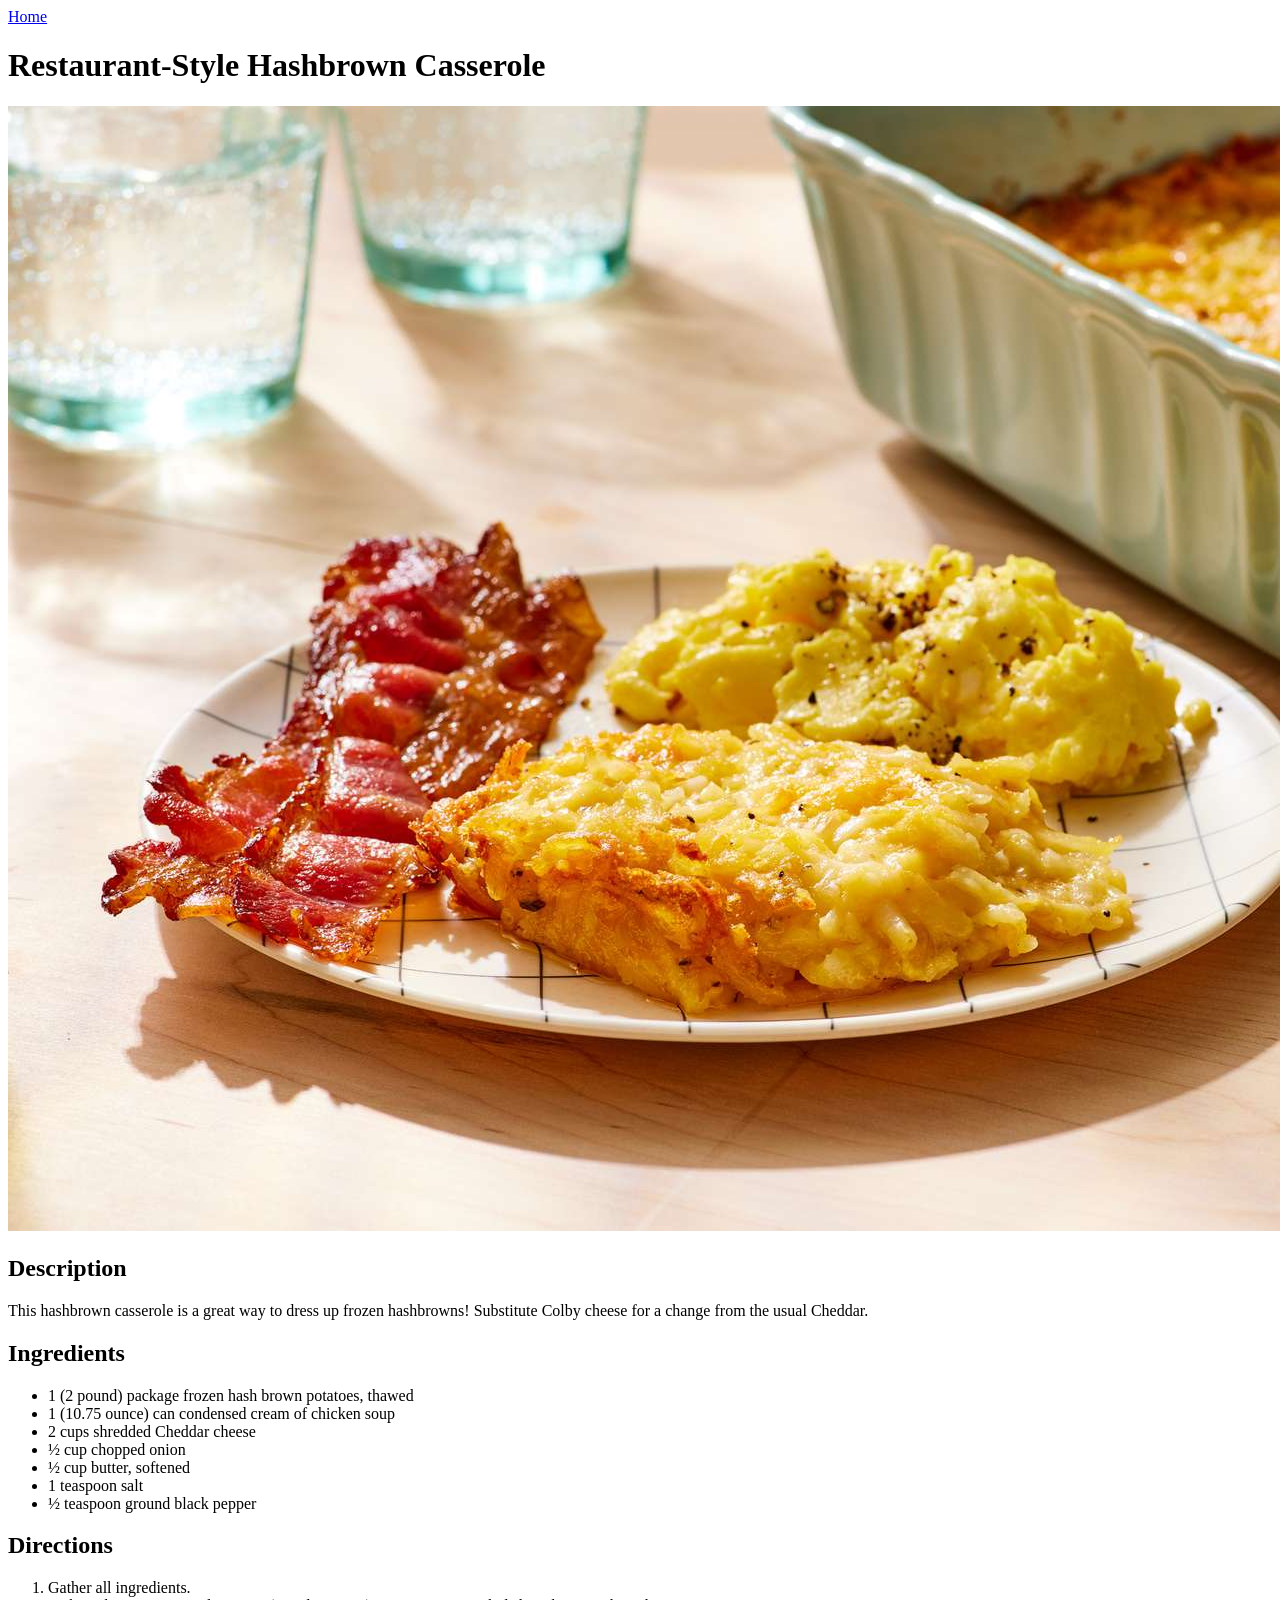
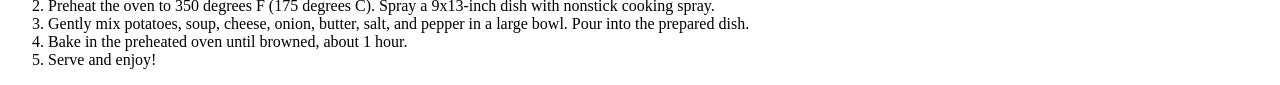
==== recipes/hashbrowns.html @ 75b8139a "Add two more pages and links to them in index.html" ====
<!doctype html>
<html lang="en">
  <head>
    <meta charset="UTF-8" />
    <meta name="viewport" content="width=device-width, initial-scale=1.0" />
    <title>Restaurant-Style Hashbrown Casserole</title>
  </head>
  <body>
    <a href="../index.html">Home</a>
    <h1>Restaurant-Style Hashbrown Casserole</h1>

    <img
      src="./images/AR-13755-restaurant-style-hashbrown-casserole-DDMFS-4x3.jpg"
      alt="Hashbrown Casserole with backon on a plate"
      width="1500"
      height="1125"
    />
    <h2>Description</h2>
    <p>
      This hashbrown casserole is a great way to dress up frozen hashbrowns!
      Substitute Colby cheese for a change from the usual Cheddar.
    </p>

    <h2>Ingredients</h2>
    <ul>
      <li>1 (2 pound) package frozen hash brown potatoes, thawed</li>
      <li>1 (10.75 ounce) can condensed cream of chicken soup</li>
      <li>2 cups shredded Cheddar cheese</li>
      <li>½ cup chopped onion</li>
      <li>½ cup butter, softened</li>
      <li>1 teaspoon salt</li>
      <li>½ teaspoon ground black pepper</li>
    </ul>
    <h2>Directions</h2>
    <ol>
      <li>Gather all ingredients.</li>
      <li>
        Preheat the oven to 350 degrees F (175 degrees C). Spray a 9x13-inch
        dish with nonstick cooking spray.
      </li>
      <li>
        Gently mix potatoes, soup, cheese, onion, butter, salt, and pepper in a
        large bowl. Pour into the prepared dish.
      </li>
      <li>Bake in the preheated oven until browned, about 1 hour.</li>
      <li>Serve and enjoy!</li>
    </ol>
  </body>
</html>
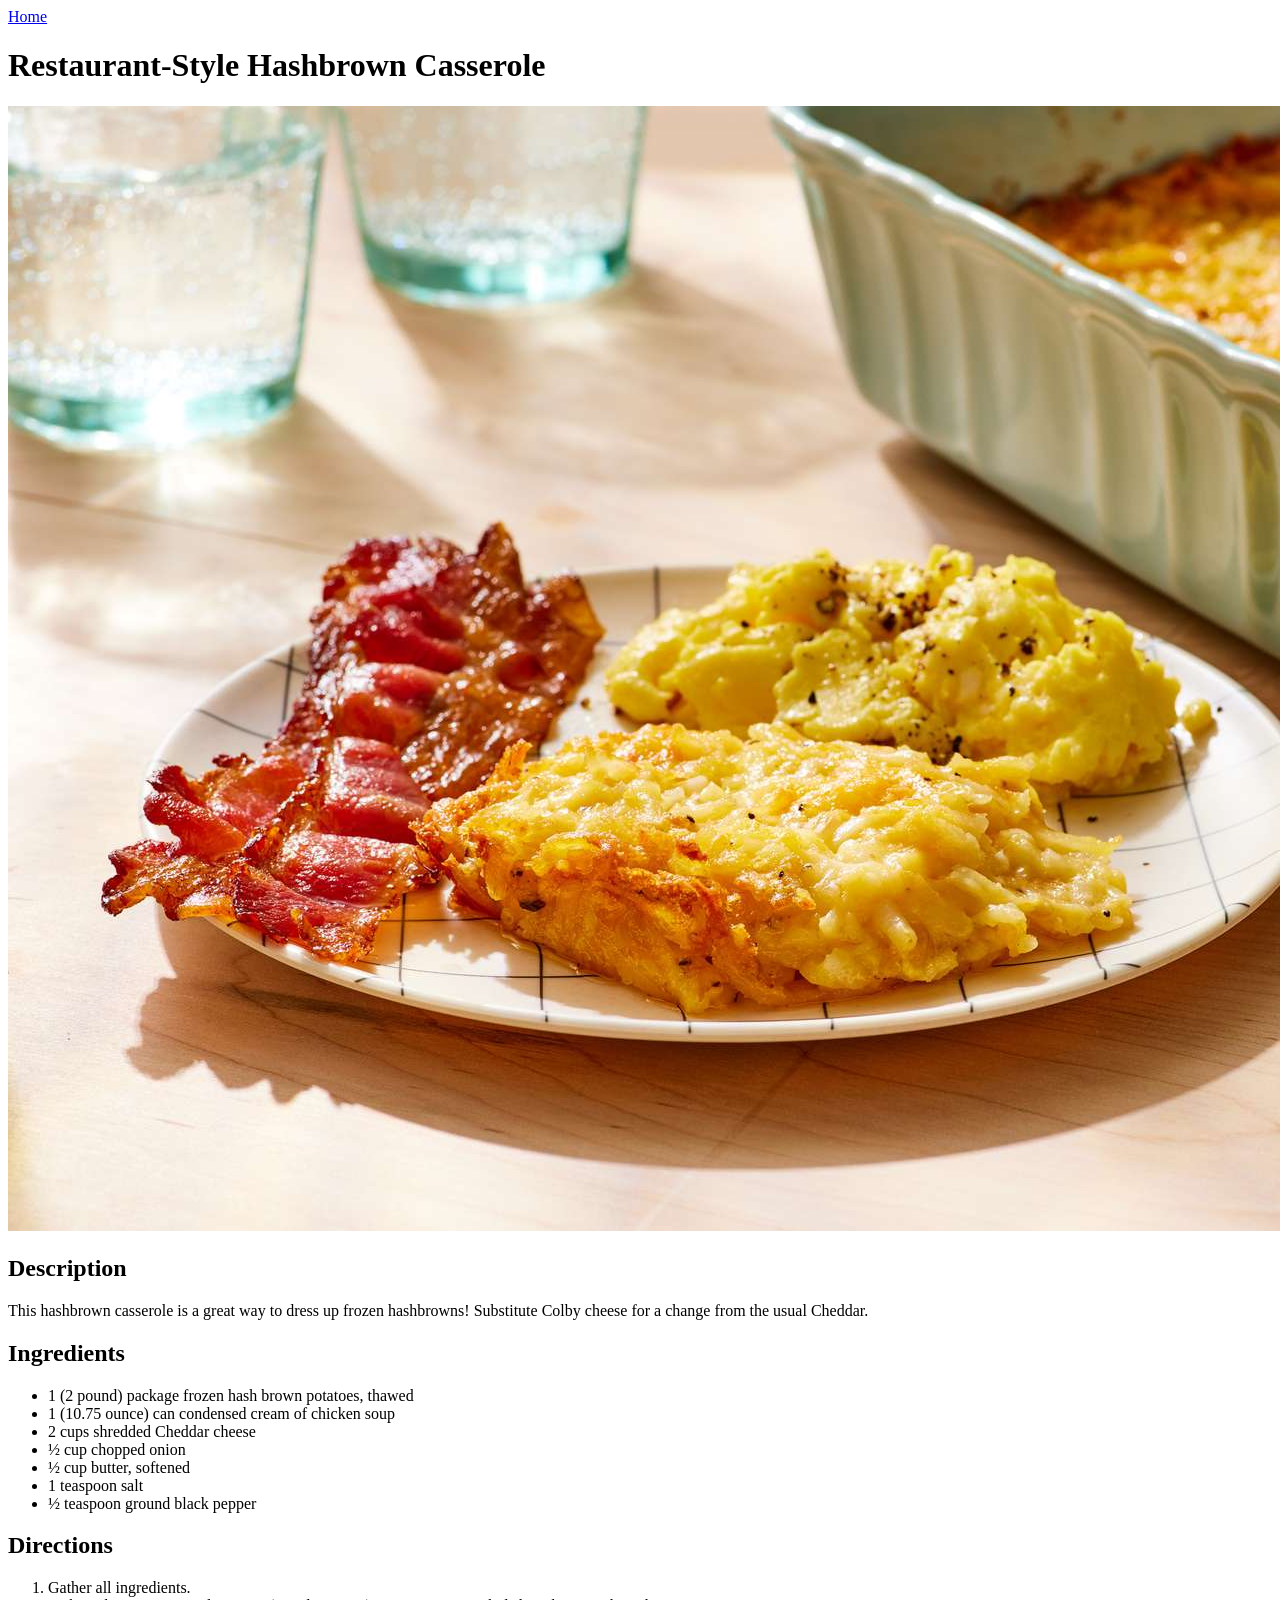
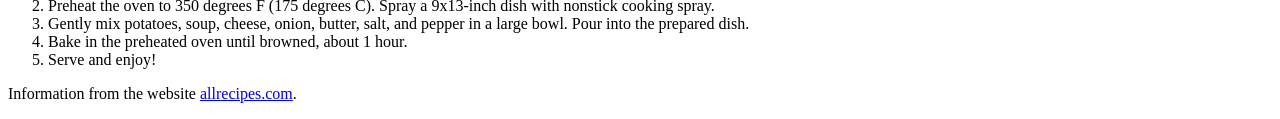
==== commit 568b8d80: "Add links to the original website with recipes" ====
--- a/recipes/hashbrowns.html
+++ b/recipes/hashbrowns.html
@@ -45,5 +45,12 @@
       <li>Bake in the preheated oven until browned, about 1 hour.</li>
       <li>Serve and enjoy!</li>
     </ol>
+    <p>
+      Information from the website
+      <a
+        href="https://www.allrecipes.com/recipe/13755/restaurant-style-hashbrown-casserole/"
+        >allrecipes.com</a
+      >.
+    </p>
   </body>
 </html>
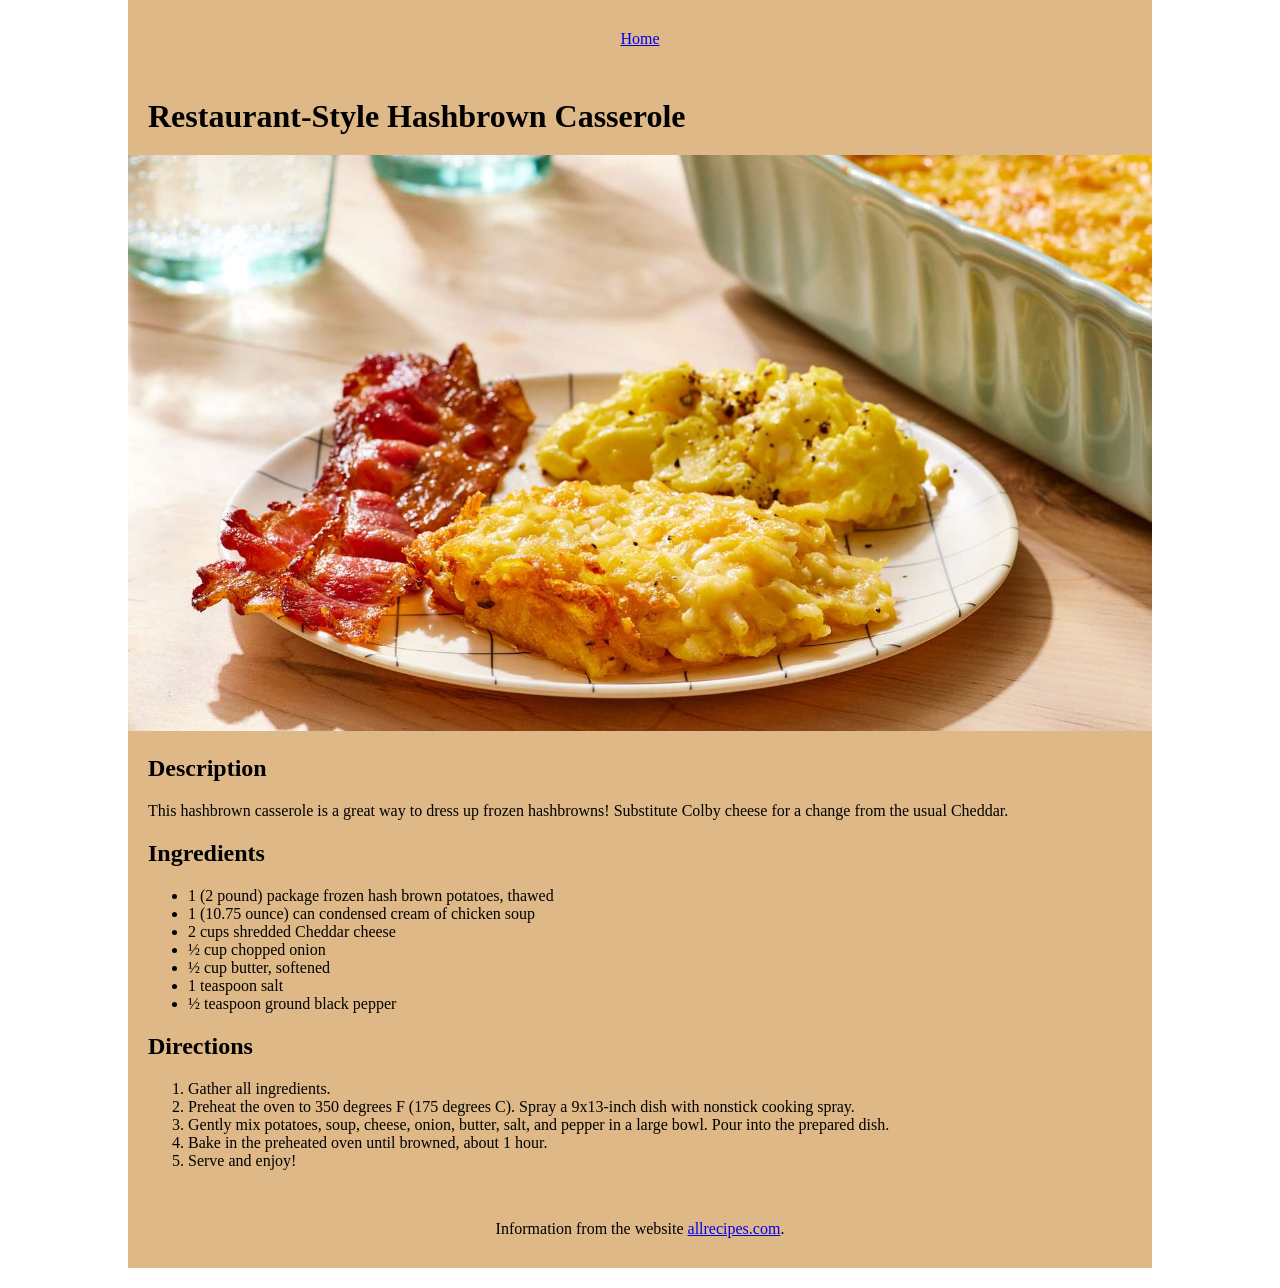
==== commit 55411e8d: "Add styling to all pages and .container as well" ====
--- a/recipes/hashbrowns.html
+++ b/recipes/hashbrowns.html
@@ -4,53 +4,58 @@
     <meta charset="UTF-8" />
     <meta name="viewport" content="width=device-width, initial-scale=1.0" />
     <title>Restaurant-Style Hashbrown Casserole</title>
+    <link rel="stylesheet" href="../style.css" />
   </head>
   <body>
-    <a href="../index.html">Home</a>
-    <h1>Restaurant-Style Hashbrown Casserole</h1>
+    <div class="container">
+      <nav><a href="../index.html">Home</a></nav>
 
-    <img
-      src="./images/AR-13755-restaurant-style-hashbrown-casserole-DDMFS-4x3.jpg"
-      alt="Hashbrown Casserole with backon on a plate"
-      width="1500"
-      height="1125"
-    />
-    <h2>Description</h2>
-    <p>
-      This hashbrown casserole is a great way to dress up frozen hashbrowns!
-      Substitute Colby cheese for a change from the usual Cheddar.
-    </p>
+      <h1>Restaurant-Style Hashbrown Casserole</h1>
 
-    <h2>Ingredients</h2>
-    <ul>
-      <li>1 (2 pound) package frozen hash brown potatoes, thawed</li>
-      <li>1 (10.75 ounce) can condensed cream of chicken soup</li>
-      <li>2 cups shredded Cheddar cheese</li>
-      <li>½ cup chopped onion</li>
-      <li>½ cup butter, softened</li>
-      <li>1 teaspoon salt</li>
-      <li>½ teaspoon ground black pepper</li>
-    </ul>
-    <h2>Directions</h2>
-    <ol>
-      <li>Gather all ingredients.</li>
-      <li>
-        Preheat the oven to 350 degrees F (175 degrees C). Spray a 9x13-inch
-        dish with nonstick cooking spray.
-      </li>
-      <li>
-        Gently mix potatoes, soup, cheese, onion, butter, salt, and pepper in a
-        large bowl. Pour into the prepared dish.
-      </li>
-      <li>Bake in the preheated oven until browned, about 1 hour.</li>
-      <li>Serve and enjoy!</li>
-    </ol>
-    <p>
-      Information from the website
-      <a
-        href="https://www.allrecipes.com/recipe/13755/restaurant-style-hashbrown-casserole/"
-        >allrecipes.com</a
-      >.
-    </p>
+      <img
+        src="./images/AR-13755-restaurant-style-hashbrown-casserole-DDMFS-4x3.jpg"
+        alt="Hashbrown Casserole with backon on a plate"
+        width="1500"
+        height="1125"
+        class="image"
+      />
+      <h2>Description</h2>
+      <p>
+        This hashbrown casserole is a great way to dress up frozen hashbrowns!
+        Substitute Colby cheese for a change from the usual Cheddar.
+      </p>
+
+      <h2>Ingredients</h2>
+      <ul>
+        <li>1 (2 pound) package frozen hash brown potatoes, thawed</li>
+        <li>1 (10.75 ounce) can condensed cream of chicken soup</li>
+        <li>2 cups shredded Cheddar cheese</li>
+        <li>½ cup chopped onion</li>
+        <li>½ cup butter, softened</li>
+        <li>1 teaspoon salt</li>
+        <li>½ teaspoon ground black pepper</li>
+      </ul>
+      <h2>Directions</h2>
+      <ol>
+        <li>Gather all ingredients.</li>
+        <li>
+          Preheat the oven to 350 degrees F (175 degrees C). Spray a 9x13-inch
+          dish with nonstick cooking spray.
+        </li>
+        <li>
+          Gently mix potatoes, soup, cheese, onion, butter, salt, and pepper in
+          a large bowl. Pour into the prepared dish.
+        </li>
+        <li>Bake in the preheated oven until browned, about 1 hour.</li>
+        <li>Serve and enjoy!</li>
+      </ol>
+      <p class="footer">
+        Information from the website
+        <a
+          href="https://www.allrecipes.com/recipe/13755/restaurant-style-hashbrown-casserole/"
+          >allrecipes.com</a
+        >.
+      </p>
+    </div>
   </body>
 </html>
--- a/style.css
+++ b/style.css
@@ -0,0 +1,34 @@
+html,
+body {
+  padding: 0;
+  margin: 0;
+  box-sizing: border-box;
+}
+
+.container {
+  width: 1024px;
+  margin: 0px auto;
+  background-color: burlywood;
+}
+
+.image {
+  width: 100%;
+  height: auto;
+  aspect-ratio: 16/9;
+  object-fit: cover;
+}
+
+h1,
+h2,
+p,
+ul,
+ol,
+.container > a {
+  margin: 20px;
+}
+
+nav,
+.footer {
+  padding: 30px;
+  text-align: center;
+}
